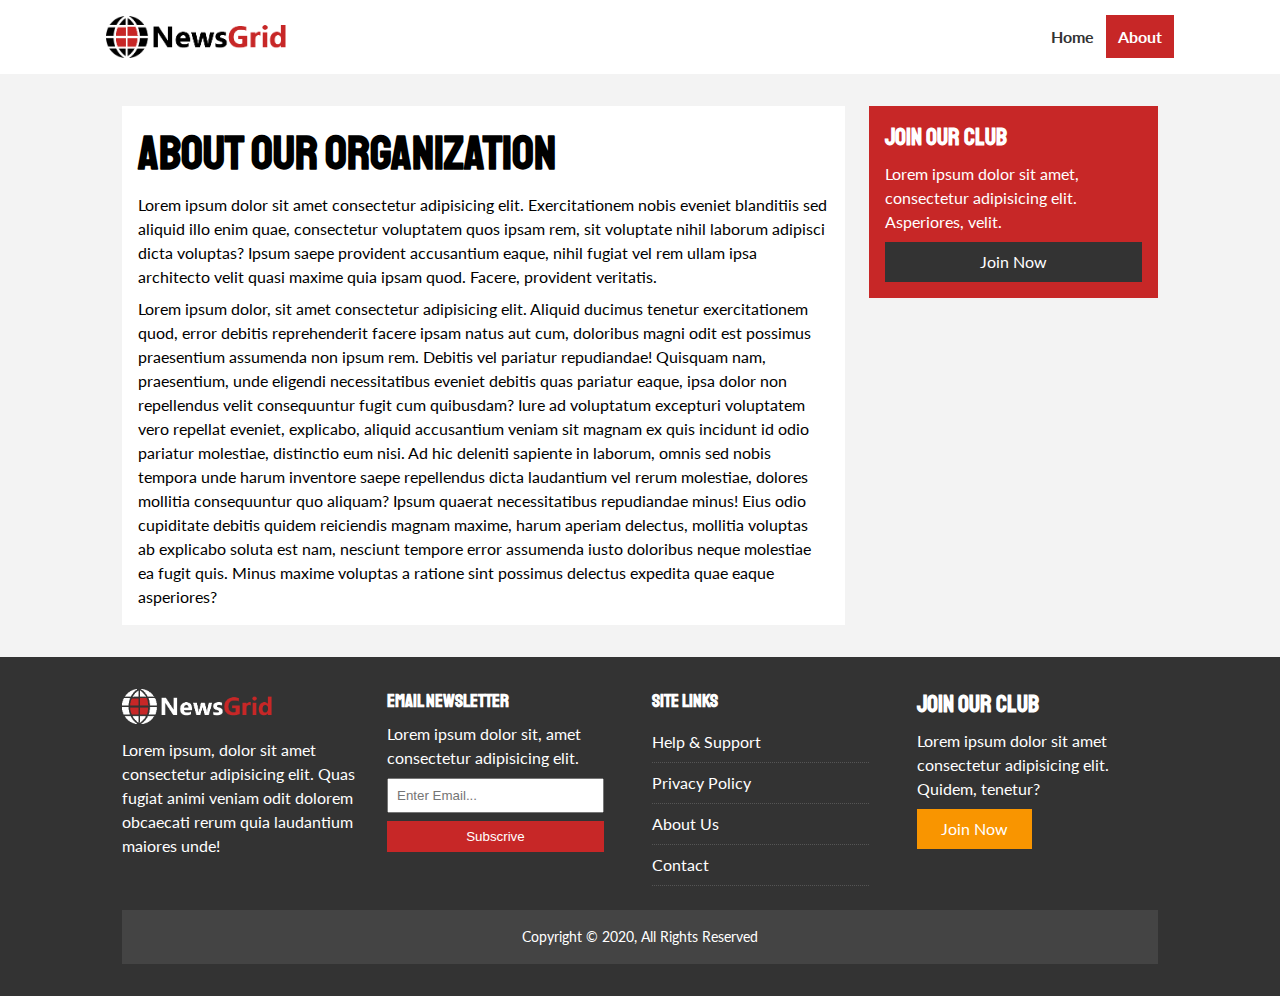
==== about.html @ c83b8b0d "Initial commit" ====
<!DOCTYPE html>
<html lang="en">
  <head>
    <meta charset="UTF-8" />
    <meta name="viewport" content="width=device-width, initial-scale=1.0" />
    <title>NewsGrid | About</title>
    <link
      rel="stylesheet"
      href="https://use.fontawesome.com/releases/v5.6.1/css/all.css"
      integrity="sha384-gfdkjb5BdAXd+lj+gudLWI+BXq4IuLW5IT+brZEZsLFm++aCMlF1V92rMkPaX4PP"
      crossorigin="anonymous"
    />
    <link
      href="https://fonts.googleapis.com/css?family=Lato|Staatliches&display=swap"
      rel="stylesheet"
    />
    <link rel="stylesheet" href="./css/style.css" />
    <link rel="stylesheet" href="./css/mobile.css.css" />
    <link rel="shortcut icon" type="image/x-icon" href="favicon.ico" />
  </head>
  <body>
    <nav id="main-nav">
      <div class="container">
        <img src="./img/logo.png" alt="NewsGrid" class="logo" />
        <div class="social">
          <a href="http://facebook.com" target="_blank"
            ><i class="fab fa-facebook fa-2x"></i
          ></a>
          <a href="http://twitter.com" target="_blank"
            ><i class="fab fa-twitter fa-2x"></i
          ></a>
          <a href="http://instagram.com" target="_blank"
            ><i class="fab fa-instagram fa-2x"></i
          ></a>
          <a href="http://youtube.com" target="_blank"
            ><i class="fab fa-youtube fa-2x"></i
          ></a>
        </div>
        <ul>
          <li><a href="index.html">Home</a></li>
          <li><a href="about.html" class="current">About</a></li>
        </ul>
      </div>
    </nav>

    <section id="about">
      <div class="container">
        <div class="page-container">
          <article class="card">
            <h1 class="l-heading">About Our Organization</h1>
            <p>
              Lorem ipsum dolor sit amet consectetur adipisicing elit.
              Exercitationem nobis eveniet blanditiis sed aliquid illo enim
              quae, consectetur voluptatem quos ipsam rem, sit voluptate nihil
              laborum adipisci dicta voluptas? Ipsum saepe provident accusantium
              eaque, nihil fugiat vel rem ullam ipsa architecto velit quasi
              maxime quia ipsam quod. Facere, provident veritatis.
            </p>
            Lorem ipsum dolor, sit amet consectetur adipisicing elit. Aliquid
            ducimus tenetur exercitationem quod, error debitis reprehenderit
            facere ipsam natus aut cum, doloribus magni odit est possimus
            praesentium assumenda non ipsum rem. Debitis vel pariatur
            repudiandae! Quisquam nam, praesentium, unde eligendi necessitatibus
            eveniet debitis quas pariatur eaque, ipsa dolor non repellendus
            velit consequuntur fugit cum quibusdam? Iure ad voluptatum excepturi
            voluptatem vero repellat eveniet, explicabo, aliquid accusantium
            veniam sit magnam ex quis incidunt id odio pariatur molestiae,
            distinctio eum nisi. Ad hic deleniti sapiente in laborum, omnis sed
            nobis tempora unde harum inventore saepe repellendus dicta
            laudantium vel rerum molestiae, dolores mollitia consequuntur quo
            aliquam? Ipsum quaerat necessitatibus repudiandae minus! Eius odio
            cupiditate debitis quidem reiciendis magnam maxime, harum aperiam
            delectus, mollitia voluptas ab explicabo soluta est nam, nesciunt
            tempore error assumenda iusto doloribus neque molestiae ea fugit
            quis. Minus maxime voluptas a ratione sint possimus delectus
            expedita quae eaque asperiores?
          </article>
          <aside class="card bg-primary">
            <h2>Join Our Club</h2>
            <p>
              Lorem ipsum dolor sit amet, consectetur adipisicing elit.
              Asperiores, velit.
            </p>
            <a href="#" class="btn btn-dark btn-block">Join Now</a>
          </aside>
        </div>
      </div>
    </section>

    <!-- Footer -->

    <footer id="main-footer" class="py-2">
      <div class="container footer-container">
        <div>
          <img src="./img/logo_light.png" alt="NewsGrid" />
          <p>
            Lorem ipsum, dolor sit amet consectetur adipisicing elit. Quas
            fugiat animi veniam odit dolorem obcaecati rerum quia laudantium
            maiores unde!
          </p>
        </div>
        <div>
          <h3>Email Newsletter</h3>
          <p>Lorem ipsum dolor sit, amet consectetur adipisicing elit.</p>
          <form>
            <input type="email" placeholder="Enter Email..." />
            <input type="submit" value="Subscrive" class="btn btn-primary" />
          </form>
        </div>
        <div>
          <h3>Site Links</h3>
          <ul class="list">
            <li><a href="#">Help & Support</a></li>
            <li><a href="#">Privacy Policy</a></li>
            <li><a href="#">About Us</a></li>
            <li><a href="#">Contact</a></li>
          </ul>
        </div>
        <div>
          <h2>Join Our Club</h2>
          <p>
            Lorem ipsum dolor sit amet consectetur adipisicing elit. Quidem,
            tenetur?
          </p>
          <a href="#" class="btn btn-secondary">Join Now</a>
        </div>
        <div>
          <p>
            Copyright &copy; 2020, All Rights Reserved
          </p>
        </div>
      </div>
    </footer>
  </body>
</html>
---- css/style.css ----
:root {
  --primary-color: #c72727;
  --secondary-color: #f99500;
  --light-color: #f3f3f3;
  --dark-color: #333;
  --max-width: 1100px;
}

.category {
  --sports-color: #f99500;
  --ent-color: #a66bbe;
  --tech-color: #009cff;
}

* {
  padding: 0;
  margin: 0;
  box-sizing: border-box;
}

body {
  font-family: "Lato", sans-serif;
  line-height: 1.5;
  background: var(--light-color);
}

a {
  color: #333;
  text-decoration: none;
}

ul {
  list-style: none;
}

p {
  margin: 0.5rem 0;
}

img {
  width: 100%;
}

h1,
h2,
h3,
h4,
h5,
h6 {
  font-family: "Staatliches", cursive;
  margin-bottom: 0.55rem;
  line-height: 1.3;
}

/* Utility */

.container {
  max-width: var(--max-width);
  margin: auto;
  padding: 0 2rem;
  overflow: hidden;
}

.category {
  display: inline-block;
  color: #fff;
  font-size: 0.55rem;
  text-transform: uppercase;
  padding: 0.4rem 0.6rem;
  border-radius: 15px;
  margin-bottom: 0.5rem;
}

.category-sports {
  background: var(--sports-color);
}

.category-ent {
  background: var(--ent-color);
}

.category-tech {
  background: var(--tech-color);
}

.btn {
  display: inline-block;
  border: none;
  background: var(--dark-color);
  color: #fff;
  padding: 0.5rem 1.5rem;
}

.btn-light {
  background: var(--light-color);
}

.btn-primary {
  background: var(--primary-color);
}

.btn-secondary {
  background: var(--secondary-color);
}

.btn-block {
  display: block;
  width: 100%;
  text-align: center;
}

.btn:hover {
  opacity: 0.9;
}

.card {
  background: #fff;
  padding: 1rem;
}

.bg-dark {
  background: var(--dark-color);
  color: #fff;
}

.bg-primary {
  background: var(--primary-color);
  color: #fff;
}

.bg-secondary {
  background: var(--secondary-color);
  color: #fff;
}

.bg-dark h1,
.bg-dark h2,
.bg-dark h3,
.bg-dark a,
.bg-primary h1,
.bg-primary h2,
.bg-primary h3,
.bg-primary a,
.bg-secondary h1,
.bg-secondary h2,
.bg-secondary h3,
.bg-secondary a {
  color: #fff;
}

.py-1 {
  padding: 1.5rem 0;
}

.py-2 {
  padding: 2rem 0;
}

.py-3 {
  padding: 3rem 0;
}

.p-1 {
  padding: 1.5rem;
}

.p-2 {
  padding: 2rem;
}

.p-3 {
  padding: 3rem;
}

.l-heading {
  font-size: 3rem;
}

.list li {
  padding: 0.5rem 0;
  border-bottom: #555 dotted 1px;
  width: 90%;
}

.list li a:hover {
  color: var(--primary-color) !important;
}

/* Inner page container */

.page-container {
  display: grid;
  grid-template-columns: 5fr 2fr;
  margin: 2rem 0;
  grid-gap: 1.5rem;
}

.page-container > *:first-child {
  grid-row: 1 / span 3;
}

/* Navigation */

#main-nav {
  background: #fff;
  position: sticky;
  top: 0;
  z-index: 2;
}

#main-nav .container {
  display: grid;
  grid-template-columns: 6fr 3fr 2fr;
  padding: 1rem;
  align-items: center;
}

#main-nav .logo {
  width: 180px;
}

#main-nav ul {
  justify-self: end;
  display: flex;
}

#main-nav ul li a {
  padding: 0.75rem;
  font-weight: bold;
}

#main-nav ul li a.current {
  background: var(--primary-color);
  color: #fff;
}

#main-nav ul li a:hover {
  background: var(--light-color);
  color: var(--dark-color);
}

#main-nav .social {
  justify-self: center;
}

#main-nav .social i {
  color: #777;
  margin-right: 0.5rem;
}

/* Showcase */

#showcase {
  color: #fff;
  background: #333;
  padding: 2rem;
  position: relative;
}

#showcase:before {
  content: "";
  background: url("../img/featured.jpg") no-repeat center center/cover;
  position: absolute;
  top: 0;
  left: 0;
  width: 100%;
  height: 100%;
  opacity: 0.4;
}

#showcase .showcase-container {
  display: grid;
  grid-template-columns: repeat(2, 1fr);
  justify-content: center;
  align-items: center;
  height: 50vh;
}

#showcase .showcase-content {
  z-index: 1;
}

#showcase .showcase-content p {
  margin-bottom: 1rem;
}

/* Home Articles */

#home-articles .articles-container {
  display: grid;
  grid-template-columns: repeat(3, 1fr);
  grid-gap: 1rem;
}

#home-articles .articles-container > *:first-child,
#home-articles .articles-container > *:last-child {
  display: grid;
  grid-template-columns: repeat(2, 1fr);
  grid-gap: 1rem;
  align-items: center;
  grid-column: 1 / span 2;
}

#home-articles .articles-container > *:last-child {
  grid-column: 2 / span 2;
}

#article .meta {
  display: flex;
  justify-content: space-between;
  align-items: center;
  background: #eee;
  padding: 0.5rem;
}

#article .meta .category {
  margin-top: 0.4rem;
}

/* Footer */

#main-footer {
  background: var(--dark-color);
  color: #fff;
}

#main-footer img {
  width: 150px;
}

#main-footer a {
  color: #fff;
}

#main-footer .footer-container {
  display: grid;
  grid-template-columns: repeat(4, 1fr);
  grid-gap: 1.5rem;
}

#main-footer .footer-container > *:last-child {
  background: #444;
  grid-column: 1 / span 4;
  padding: 0.5rem;
  text-align: center;
  font-size: 0.9rem;
}

#main-footer .footer-container input[type="email"] {
  width: 90%;
  padding: 0.5rem;
  margin-bottom: 0.5rem;
}

#main-footer .footer-container input[type="submit"] {
  width: 90%;
}
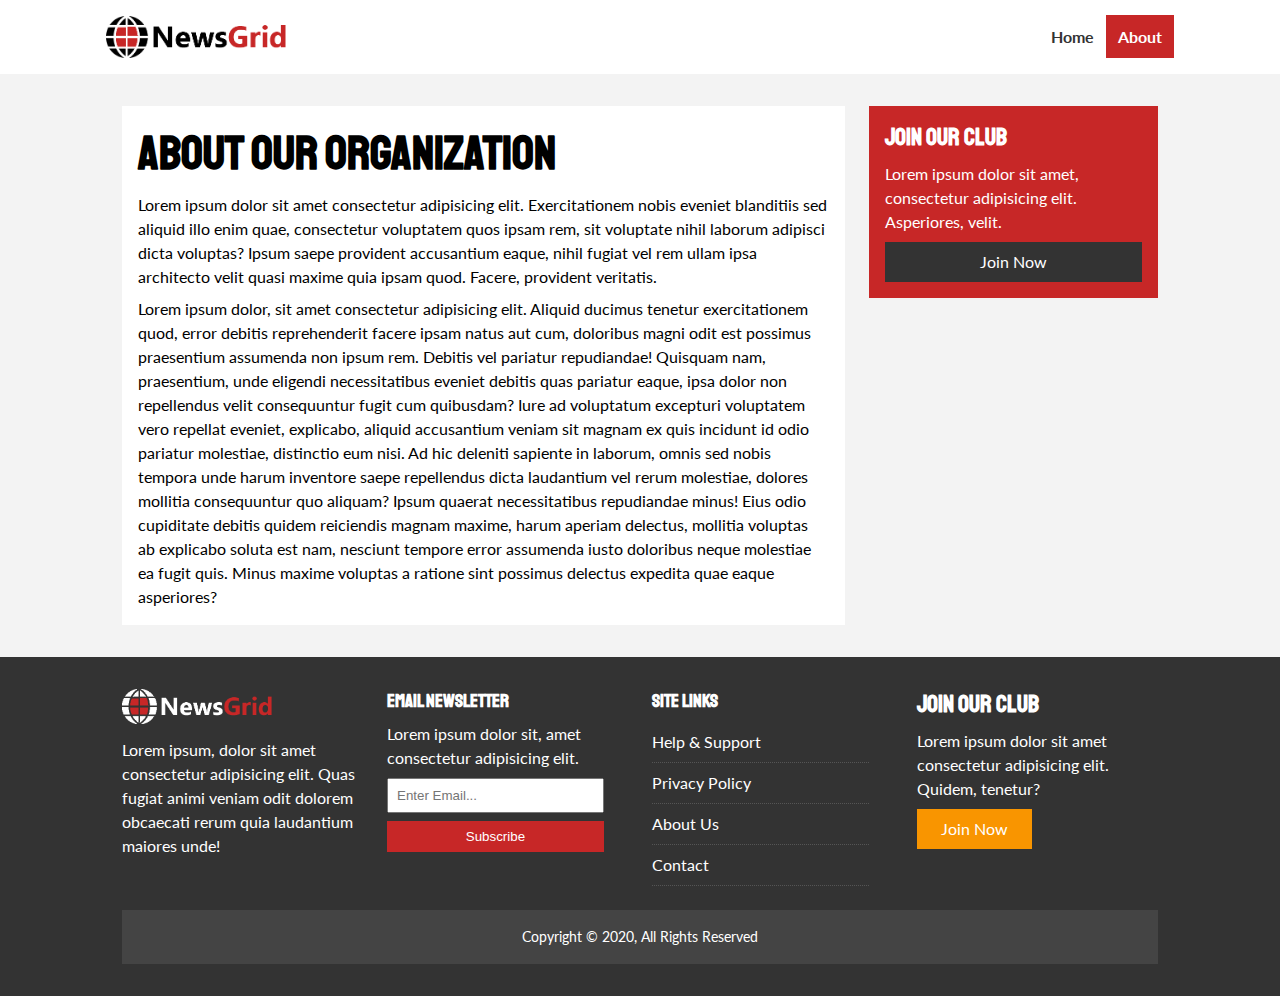
==== commit 2a896a3e: "Updated form" ====
--- a/about.html
+++ b/about.html
@@ -102,9 +102,9 @@
         <div>
           <h3>Email Newsletter</h3>
           <p>Lorem ipsum dolor sit, amet consectetur adipisicing elit.</p>
-          <form>
+          <form name="contact" method="POST" data-netlify="true">
             <input type="email" placeholder="Enter Email..." />
-            <input type="submit" value="Subscrive" class="btn btn-primary" />
+            <input type="submit" value="Subscribe" class="btn btn-primary" />
           </form>
         </div>
         <div>
